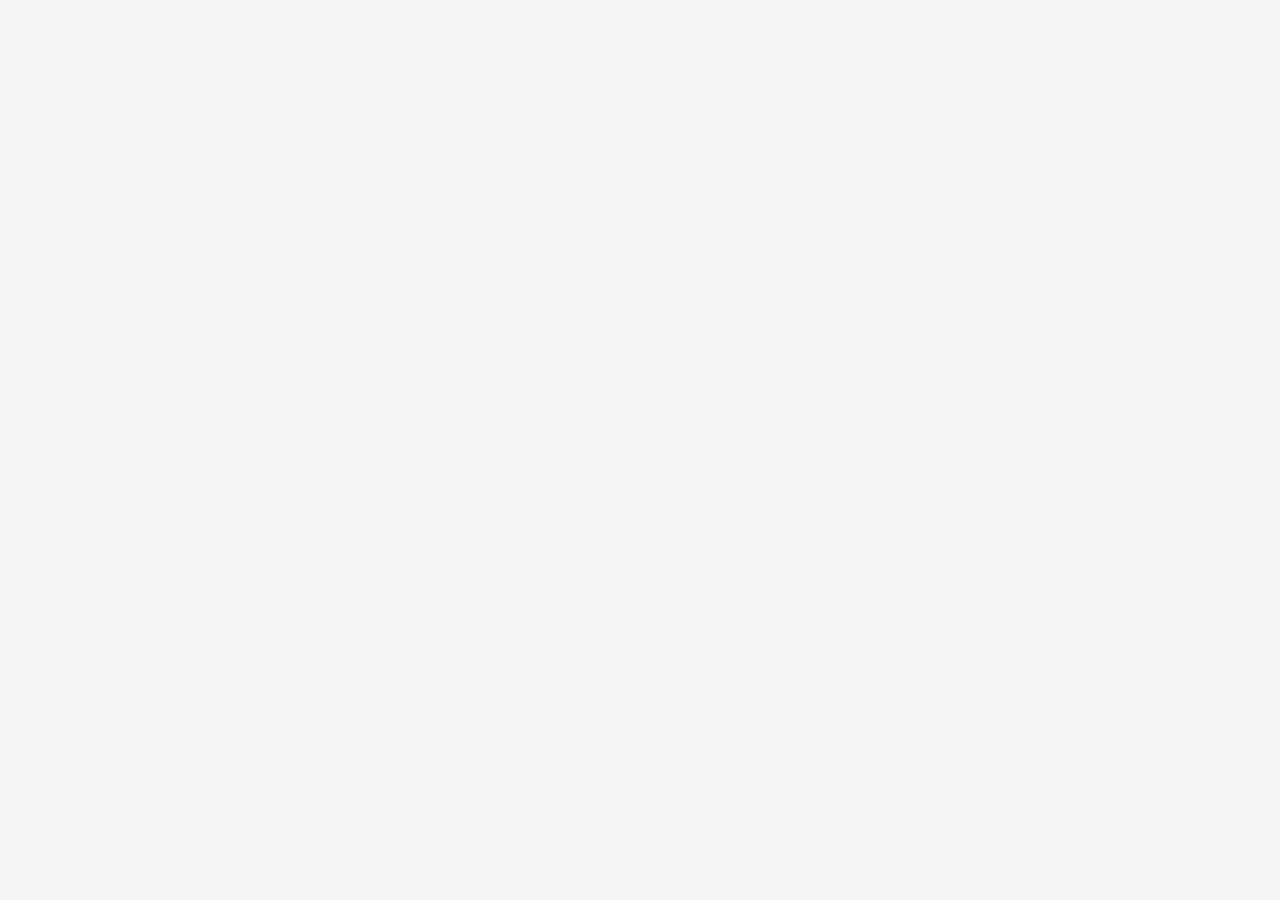
==== client/index.html @ 18a8b595 "Bootstrap login page" ====
<!doctype html>
<html lang="en">
<head>
    <meta charset="UTF-8">
    <title>MCQ Manager</title>

    <link href="css/bootstrap.css" rel="stylesheet">
    <link href="css/floating-labels.css" rel="stylesheet">
</head>
<body>



<div class="form-signin">
    <div id="disconnect_div" class="text-center mb-4"  style="display: none">
        <button type="button" class="btn btn-warning" id="disconnect"> Deconnexion</button>
    </div>

    <div id="login-form" style="display: none">
        <div class="text-center mb-4">
            <h1 class="h3 mb-3 font-weight-normal">MCQ Login</h1>
        </div>

        <div class="form-label-group">
            <input type="text" id="username" class="form-control" placeholder="Username" required autofocus>
            <label for="username">Username</label>
        </div>

        <div class="form-label-group">
            <input type="password" id="password" class="form-control" placeholder="Password" required>
            <label for="password">Password</label>
        </div>

        <button class="btn btn-lg btn-primary btn-block" id="login-send">Sign in</button>
    </div>
</div>

<script src="js/jquery.min.js"></script>
<script src="js/bootstrap.min.js"></script>
<script src="js/ajax.js"></script>
<script src="js/js.cookie.js"></script>
<script src="js/authentication.js"></script>

</body>
</html>
---- client/css/floating-labels.css ----
html,
body {
  height: 100%;
}

body {
  display: -ms-flexbox;
  display: flex;
  -ms-flex-align: center;
  align-items: center;
  padding-top: 40px;
  padding-bottom: 40px;
  background-color: #f5f5f5;
}

.form-signin {
  width: 100%;
  max-width: 420px;
  padding: 15px;
  margin: auto;
}

.form-label-group {
  position: relative;
  margin-bottom: 1rem;
}

.form-label-group > input,
.form-label-group > label {
  height: 3.125rem;
  padding: .75rem;
}

.form-label-group > label {
  position: absolute;
  top: 0;
  left: 0;
  display: block;
  width: 100%;
  margin-bottom: 0; /* Override default `<label>` margin */
  line-height: 1.5;
  color: #495057;
  pointer-events: none;
  cursor: text; /* Match the input under the label */
  border: 1px solid transparent;
  border-radius: .25rem;
  transition: all .1s ease-in-out;
}

.form-label-group input::-webkit-input-placeholder {
  color: transparent;
}

.form-label-group input:-ms-input-placeholder {
  color: transparent;
}

.form-label-group input::-ms-input-placeholder {
  color: transparent;
}

.form-label-group input::-moz-placeholder {
  color: transparent;
}

.form-label-group input::placeholder {
  color: transparent;
}

.form-label-group input:not(:placeholder-shown) {
  padding-top: 1.25rem;
  padding-bottom: .25rem;
}

.form-label-group input:not(:placeholder-shown) ~ label {
  padding-top: .25rem;
  padding-bottom: .25rem;
  font-size: 12px;
  color: #777;
}

/* Fallback for Edge
-------------------------------------------------- */
@supports (-ms-ime-align: auto) {
  .form-label-group > label {
    display: none;
  }
  .form-label-group input::-ms-input-placeholder {
    color: #777;
  }
}

/* Fallback for IE
-------------------------------------------------- */
@media all and (-ms-high-contrast: none), (-ms-high-contrast: active) {
  .form-label-group > label {
    display: none;
  }
  .form-label-group input:-ms-input-placeholder {
    color: #777;
  }
}
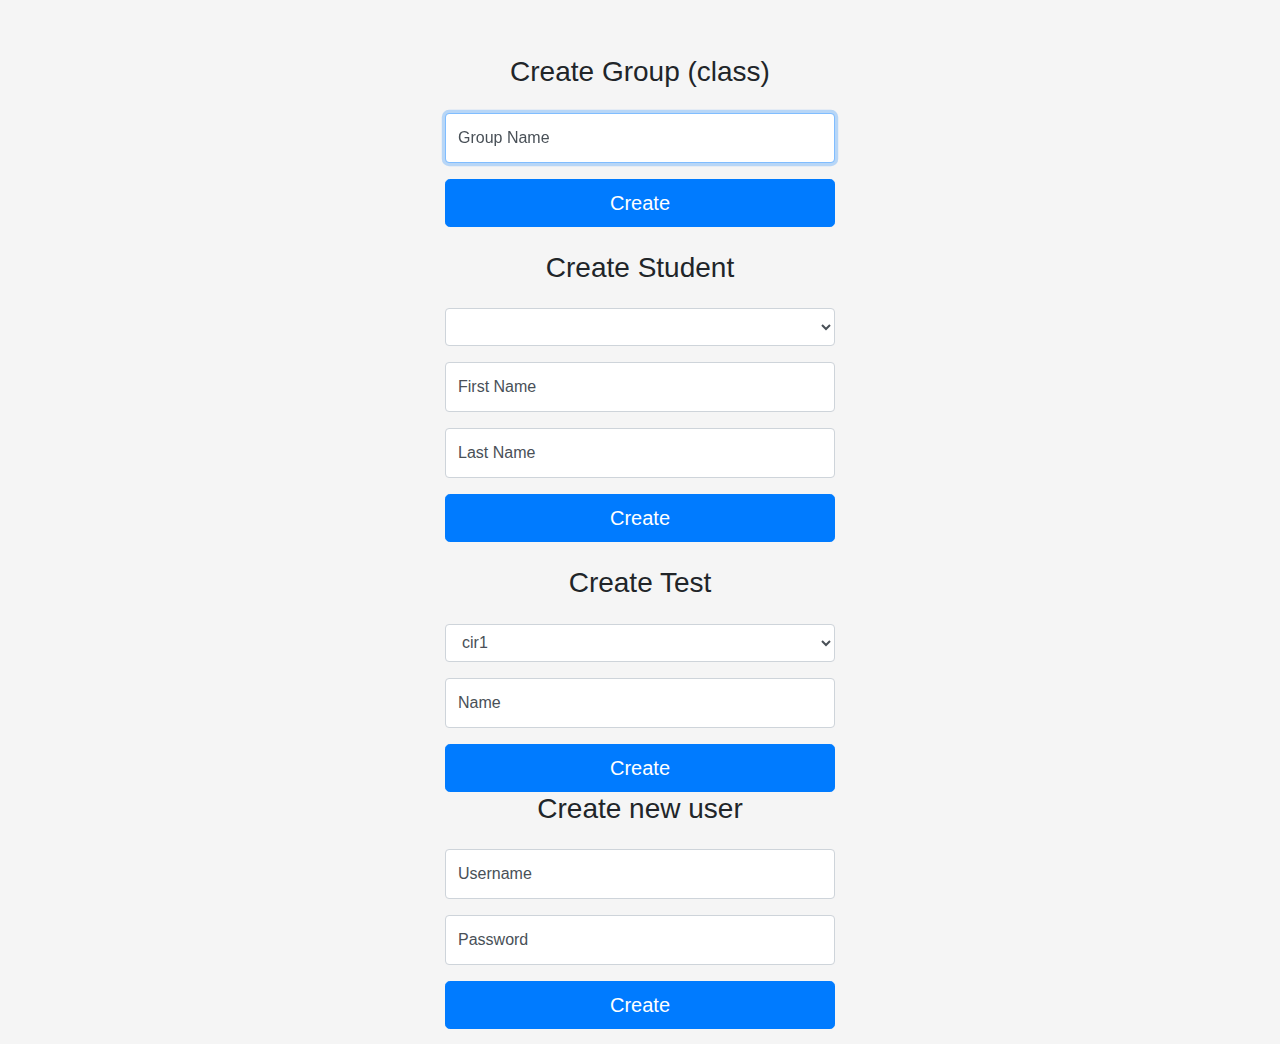
==== commit 70aaff1f: "Form" ====
--- a/client/index.html
+++ b/client/index.html
@@ -6,6 +6,8 @@
 
     <link href="css/bootstrap.css" rel="stylesheet">
     <link href="css/floating-labels.css" rel="stylesheet">
+
+    <link href="tools/gijgo/css/gijgo.min.css" rel="stylesheet" type="text/css" />
 </head>
 <body>
 
@@ -33,6 +35,90 @@
 
         <button class="btn btn-lg btn-primary btn-block" id="login-send">Sign in</button>
     </div>
+
+
+    <div id="group-form" style="display: block">
+        <div class="text-center mb-4">
+            <h1 class="h3 mb-3 font-weight-normal">Create Group (class)</h1>
+        </div>
+
+        <div class="form-label-group">
+            <input type="text" id="groupName" class="form-control" placeholder="Group name" required autofocus>
+            <label for="username">Group Name</label>
+        </div>
+
+        <button class="btn btn-lg btn-primary btn-block" id="group-send">Create</button>
+    </div>
+
+    <br>
+
+    <div id="student-form" style="display: block">
+        <div class="text-center mb-4">
+            <h1 class="h3 mb-3 font-weight-normal">Create Student</h1>
+        </div>
+
+        <div class="form-label-group">
+            <select id="student-group" class="form-control">
+            </select>
+        </div>
+
+        <div class="form-label-group">
+            <input type="text" id="studentFirstName" class="form-control" placeholder="Group name" required autofocus>
+            <label for="studentFirstName">First Name</label>
+        </div>
+
+        <div class="form-label-group">
+            <input type="text" id="studentLastName" class="form-control" placeholder="Group name" required autofocus>
+            <label for="studentLastName">Last Name</label>
+        </div>
+
+        <button class="btn btn-lg btn-primary btn-block" id="student-send">Create</button>
+    </div>
+
+    <br>
+
+    <div id="test-form" style="display: block">
+        <div class="text-center mb-4">
+            <h1 class="h3 mb-3 font-weight-normal">Create Test</h1>
+        </div>
+
+
+        <div class="form-label-group">
+            <select id="test-group" class="form-control">
+                <option id="1">cir1</option>
+                <option id="2">cir2</option>
+            </select>
+        </div>
+
+        <div class="form-label-group">
+            <input type="text" id="testName" class="form-control" placeholder="Test name" required autofocus>
+            <label for="studentFirstName">Name</label>
+        </div>
+
+        <button class="btn btn-lg btn-primary btn-block" id=test-send">Create</button>
+    </div>
+
+
+
+    <div id="admin-form" style="display: block">
+        <div class="text-center mb-4">
+            <h1 class="h3 mb-3 font-weight-normal">Create new user</h1>
+        </div>
+
+        <div class="form-label-group">
+            <input type="text" id="adminName" class="form-control" placeholder="Username" required autofocus>
+            <label for="username">Username</label>
+        </div>
+
+        <div class="form-label-group">
+            <input type="password" id="adminPassword" class="form-control" placeholder="Password" required>
+            <label for="password">Password</label>
+        </div>
+
+        <button class="btn btn-lg btn-primary btn-block" id="admin-send">Create</button>
+    </div>
+
+
 </div>
 
 <script src="js/jquery.min.js"></script>
@@ -40,6 +126,9 @@
 <script src="js/ajax.js"></script>
 <script src="js/js.cookie.js"></script>
 <script src="js/authentication.js"></script>
+<script src="js/client.js"></script>
+<script src="tools/gijgo/js/gijgo.min.js" type="text/javascript"></script>
+
 
 </body>
 </html>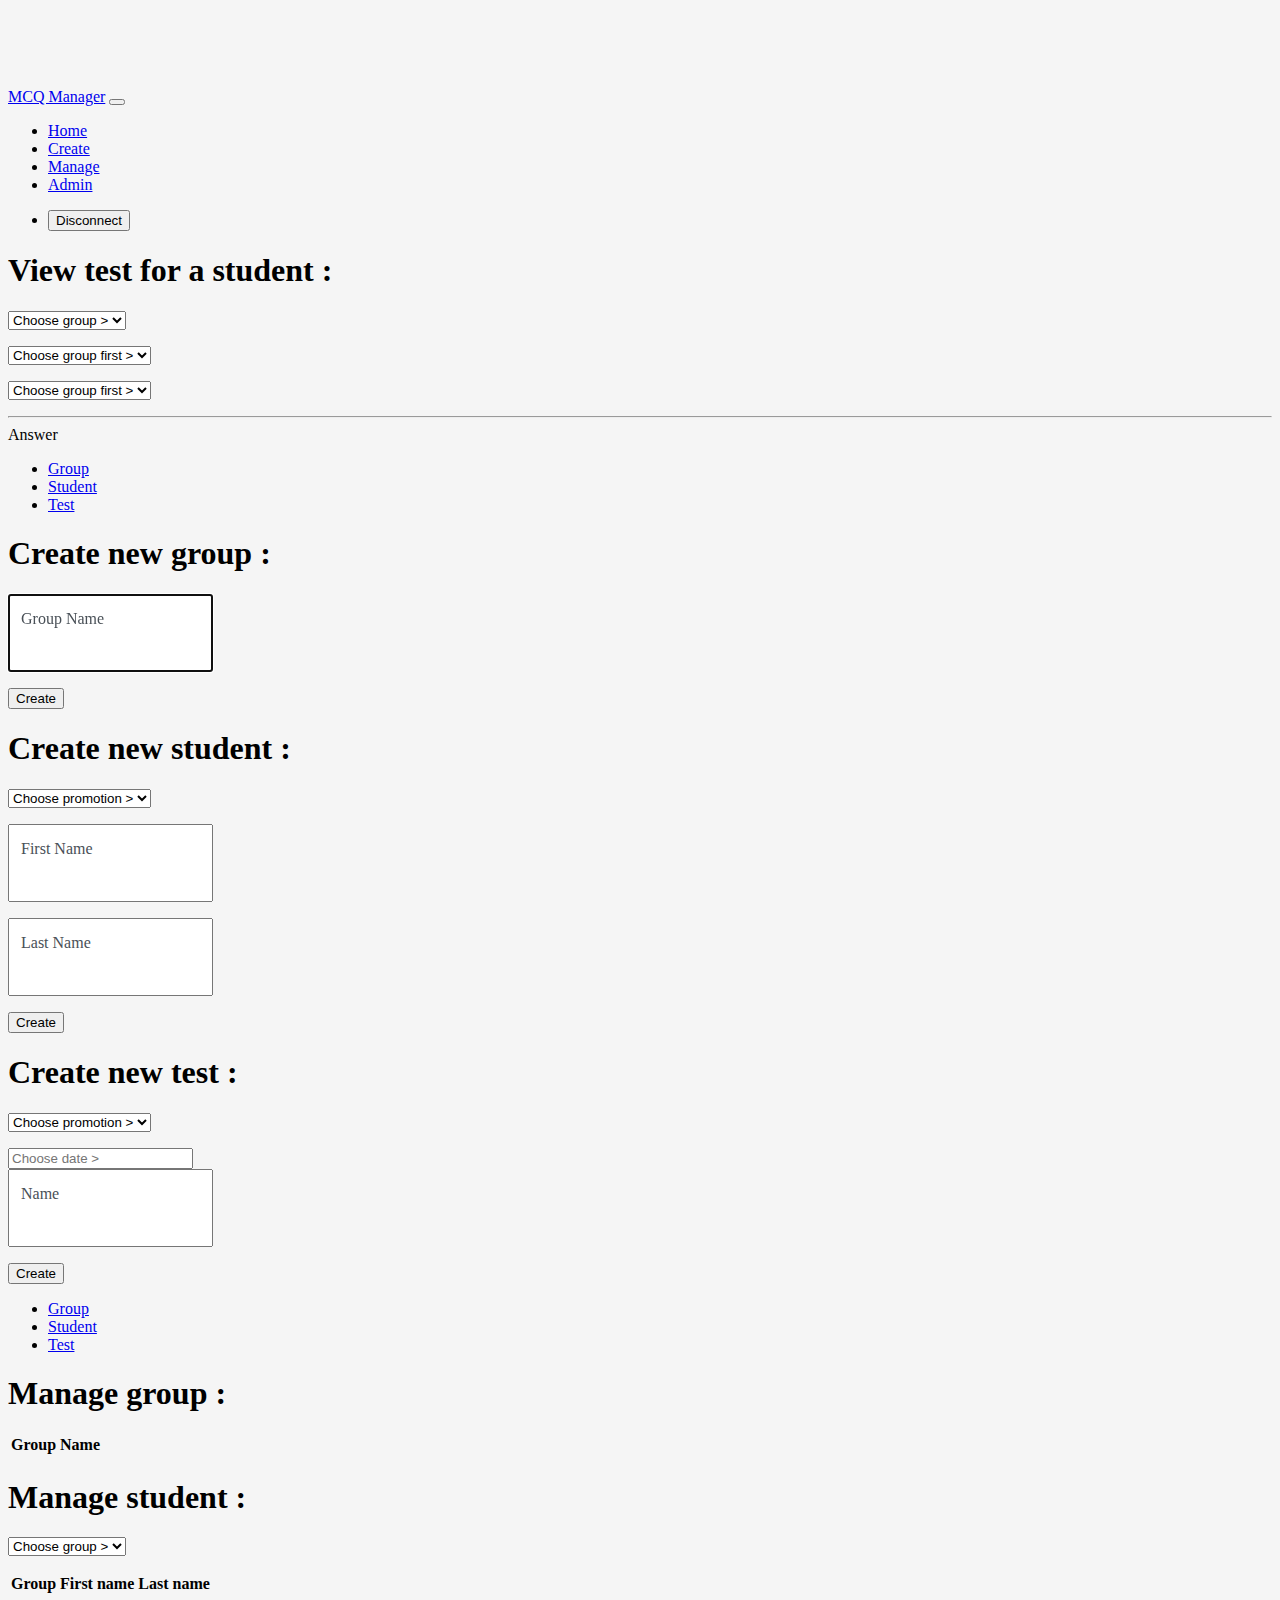
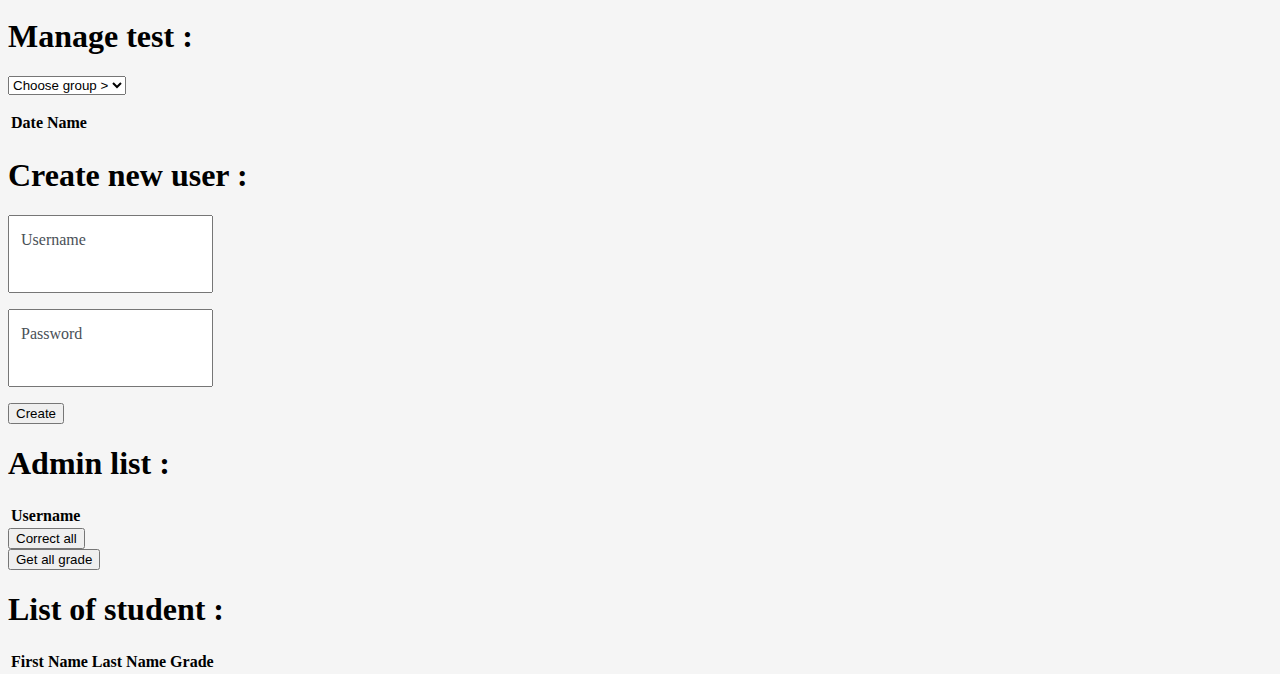
==== commit 8dba6c66: "Merge branch 'master' of https://github.com/maximenrb/MCQ_Manager" ====
--- a/client/index.html
+++ b/client/index.html
@@ -1,134 +1,469 @@
-<!doctype html>
+<!DOCTYPE html>
 <html lang="en">
 <head>
     <meta charset="UTF-8">
-    <title>MCQ Manager</title>
-
-    <link href="css/bootstrap.css" rel="stylesheet">
+    <title>Tab</title>
+
+    <link rel="stylesheet" href="tools/iziToast/dist/css/iziToast.min.css">
+
+    <link rel="stylesheet" href="css/bootstrap.min.css">
     <link href="css/floating-labels.css" rel="stylesheet">
 
-    <link href="tools/gijgo/css/gijgo.min.css" rel="stylesheet" type="text/css" />
+    <link rel="stylesheet" href="tools/gijgo/css/bootstrap_4.0.0.min.css">
+    <link href="tools/gijgo/css/gijgo.min.css" rel="stylesheet" type="text/css"/>
+
+    <style>
+        #main-page {
+            padding-top: 80px; /* Whatever the height of your navbar is; the
+                             default is 50px */
+        }
+    </style>
 </head>
 <body>
 
-
-
-<div class="form-signin">
-    <div id="disconnect_div" class="text-center mb-4"  style="display: none">
-        <button type="button" class="btn btn-warning" id="disconnect"> Deconnexion</button>
-    </div>
-
-    <div id="login-form" style="display: none">
-        <div class="text-center mb-4">
-            <h1 class="h3 mb-3 font-weight-normal">MCQ Login</h1>
+<div id="main-page" style="display: block">
+    <nav class="navbar navbar-expand-md navbar-dark fixed-top bg-primary" >
+        <a class="navbar-brand" href="#">MCQ Manager</a>
+        <button class="navbar-toggler" type="button" data-toggle="collapse" data-target="#navbarCollapse" aria-controls="navbarCollapse" aria-expanded="false" aria-label="Toggle navigation">
+            <span class="navbar-toggler-icon"></span>
+        </button>
+
+        <div class="collapse navbar-collapse nav-pills" id="navbarCollapse" role="tablist" style="justify-content: space-between">
+
+            <ul class="navbar-nav nav">
+                <li class="nav-item">
+                    <a class="nav-link active" data-toggle="pill" href="#home" role="tab">Home</a>
+                </li>
+
+                <li class="nav-item">
+                    <a class="nav-link" data-toggle="pill" href="#create" role="tab">Create</a>
+                </li>
+
+                <li class="nav-item">
+                    <a class="nav-link" data-toggle="pill" href="#manage" role="tab">Manage</a>
+                </li>
+
+                <li class="nav-item">
+                    <a class="nav-link" data-toggle="pill" href="#admin" id="adminNav" role="tab">Admin</a>
+                </li>
+            </ul>
+
+            <ul class="navbar-nav nav">
+                <li class="nav-item">
+                    <button class="btn btn-outline-danger" id="disconnect_btn" type="submit">Disconnect</button>
+                </li>
+            </ul>
         </div>
-
-        <div class="form-label-group">
-            <input type="text" id="username" class="form-control" placeholder="Username" required autofocus>
-            <label for="username">Username</label>
+    </nav>
+
+    <main role="main" class="container">
+
+        <div class="page-content tab-content" style="display: block">
+
+            <!--    Home part    -->
+
+            <div class="card tab-pane fade show active" id="home" role="tabpanel">
+
+                <div class="card-body tab-content">
+                    <div class="text-center mb-4">
+                        <h1 class="h3 mb-3 font-weight-normal">View test for a student :</h1>
+                    </div>
+
+                    <div class="form-label-group">
+                        <select id="home_group" class="form-control">
+                            <option selected disabled>Choose group ></option>
+                        </select>
+                    </div>
+
+                    <div class="form-label-group">
+                        <select id="home_student" class="form-control">
+                            <option selected disabled>Choose group first ></option>
+                        </select>
+                    </div>
+
+                    <div class="form-label-group">
+                        <select id="home_test" class="form-control">
+                            <option selected disabled>Choose group first ></option>
+                        </select>
+                    </div>
+
+                    <hr>
+
+                    <div class="row">
+                        <div class="col-7" id="testPicture_div">
+                        </div>
+
+                        <div class="col">
+                            <div class="row" id="row_answer">
+                                <div class="col-1" id="col_question">
+
+                                    <div class="d-flex flex-column align-items-center col-12">
+                                        <div>Answer</div>
+                                    </div>
+
+                                </div>
+                            </div>
+
+                        </div>
+                    </div>
+
+
+                </div>
+
+            </div>
+
+            <!--    Creation form part    -->
+
+            <div class="card tab-pane fade" id="create" role="tabpanel">
+                <div class="card-header">
+                    <ul class="nav nav-pills" role="tablist">
+                        <li class="nav-item">
+                            <a class="nav-link active" id="group_createBtn" data-toggle="pill" href="#create-group" role="tab">Group</a>
+                        </li>
+
+                        <li class="nav-item">
+                            <a class="nav-link" id="student_createBtn" data-toggle="pill" href="#create-student" role="tab">Student</a>
+                        </li>
+
+                        <li class="nav-item">
+                            <a class="nav-link" id="test_createBtn" data-toggle="pill" href="#create-test" role="tab">Test</a>
+                        </li>
+                    </ul>
+
+                </div>
+
+                <div class="card-body tab-content">
+
+                    <!--    Create group form    -->
+
+                    <div class="tab-pane fade show active" id="create-group" role="tabpanel">
+
+                        <div class="text-center mb-4">
+                            <h1 class="h3 mb-3 font-weight-normal">Create new group :</h1>
+                        </div>
+
+                        <div class="form-label-group">
+                            <input type="text" id="groupName" class="form-control" placeholder="Group name" required autofocus>
+                            <label for="groupName">Group Name</label>
+                        </div>
+
+                        <button class="btn btn-lg btn-outline-success btn-block" id="group_send">Create</button>
+                    </div>
+
+                    <!--    Create student form    -->
+
+                    <div class="tab-pane fade" id="create-student" role="tabpanel">
+
+                        <div class="text-center mb-4">
+                            <h1 class="h3 mb-3 font-weight-normal">Create new student :</h1>
+                        </div>
+
+                        <div class="form-label-group">
+                            <select id="student_group" class="form-control">
+                                <option selected disabled>Choose promotion ></option>
+                            </select>
+                        </div>
+
+                        <div class="form-label-group">
+                            <input type="text" id="studentFirstName" class="form-control" placeholder="Group name"  required autofocus>
+                            <label for="studentFirstName">First Name</label>
+                        </div>
+
+                        <div class="form-label-group">
+                            <input type="text" id="studentLastName" class="form-control" placeholder="Group name" required autofocus>
+                            <label for="studentLastName">Last Name</label>
+                        </div>
+
+                        <button class="btn btn-lg btn-outline-success btn-block" id="student_send">Create</button>
+                    </div>
+
+                    <!--    Create test form    -->
+
+                    <div class="tab-pane fade" id="create-test" role="tabpanel">
+
+                        <div class="text-center mb-4">
+                            <h1 class="h3 mb-3 font-weight-normal">Create new test :</h1>
+                        </div>
+
+                        <div class="form-label-group">
+                            <select id="test_group" class="form-control">
+                                <option selected disabled>Choose promotion ></option>
+                            </select>
+                        </div>
+
+                        <div class="text-center mb-4">
+                            <input class="datepicker" id="createTest_date" placeholder="Choose date >"/>
+                        </div>
+
+                        <div class="form-label-group">
+                            <input type="text" id="testName" class="form-control" placeholder="Test name" required autofocus>
+                            <label for="studentFirstName">Name</label>
+                        </div>
+
+                        <button class="btn btn-lg btn-outline-success btn-block" id="test_send">Create</button>
+
+                    </div>
+                </div>
+            </div>
+
+            <!--    Management part    -->
+
+            <div class="card tab-pane fade" id="manage" role="tabpanel">
+                <div class="card-header">
+                    <ul class="nav nav-pills" role="tablist">
+                        <li class="nav-item">
+                            <a class="nav-link active" id="group_manageBtn" data-toggle="pill" href="#manage-group" role="tab">Group</a>
+                        </li>
+
+                        <li class="nav-item">
+                            <a class="nav-link" id="student_manageBtn" data-toggle="pill" href="#manage-student" role="tab">Student</a>
+                        </li>
+
+                        <li class="nav-item">
+                            <a class="nav-link" id="test_manageBtn" data-toggle="pill" href="#manage-test" role="tab">Test</a>
+                        </li>
+                    </ul>
+
+                </div>
+
+                <div class="card-body tab-content">
+
+                    <!--    Manage group part   -->
+
+                    <div class="tab-pane fade show active" id="manage-group" role="tabpanel">
+                        <div class="panel-body">
+                            <div class="text-center mb-4">
+                                <h1 class="h3 mb-3 font-weight-normal">Manage group :</h1>
+                            </div>
+
+                            <table class="table table-striped">
+                                <thead>
+                                <tr>
+                                    <th scope="col">Group Name</th>
+                                    <th scope="col"></th>
+                                    <th scope="col"></th>
+                                </tr>
+                                </thead>
+                                <tbody id="group_tbody">
+
+                                </tbody>
+                            </table>
+                        </div>
+                    </div>
+
+                    <!--    Manage student part   -->
+
+                    <div class="tab-pane fade" id="manage-student" role="tabpanel">
+                        <div class="panel-body">
+                            <div class="text-center mb-4">
+                                <h1 class="h3 mb-3 font-weight-normal">Manage student :</h1>
+                            </div>
+
+                            <div class="form-label-group">
+                                <select id="group_manageStudentSelector" class="form-control">
+                                    <option selected disabled>Choose group ></option>
+                                </select>
+                            </div>
+
+                            <table class="table table-striped">
+                                <thead>
+                                <tr>
+                                    <th scope="col">Group</th>
+                                    <th scope="col">First name</th>
+                                    <th scope="col">Last name</th>
+                                    <th scope="col"></th>
+                                    <th scope="col"></th>
+                                </tr>
+                                </thead>
+                                <tbody id="student_tbody">
+
+                                </tbody>
+                            </table>
+                        </div>
+
+                    </div>
+
+                    <!--    Manage test part   -->
+
+                    <div class="tab-pane fade" id="manage-test" role="tabpanel">
+                        <div class="panel-body">
+                            <div class="text-center mb-4">
+                                <h1 class="h3 mb-3 font-weight-normal">Manage test :</h1>
+                            </div>
+
+                            <div class="form-label-group">
+                                <select id="group_manageTestSelector" class="form-control">
+                                    <option selected disabled>Choose group ></option>
+                                </select>
+                            </div>
+
+                            <table class="table table-striped">
+                                <thead>
+                                <tr>
+                                    <th scope="col">Date</th>
+                                    <th scope="col">Name</th>
+                                    <th scope="col"></th>
+                                    <th scope="col"></th>
+                                </tr>
+                                </thead>
+                                <tbody id="test_tbody">
+
+                                </tbody>
+                            </table>
+                        </div>
+                    </div>
+                </div>
+            </div>
+
+            <!--    Admin part (user management)   -->
+
+            <div class="tab-pane fade" role="tabpanel" id="admin">
+                <div class="card">
+
+                    <div class="card-body tab-content">
+                        <div class="text-center mb-4">
+                            <h1 class="h3 mb-3 font-weight-normal">Create new user :</h1>
+                        </div>
+
+                        <div class="form-label-group">
+                            <input type="text" id="adminName" class="form-control" placeholder="Username" required autofocus>
+                            <label for="adminName">Username</label>
+                        </div>
+
+                        <div class="form-label-group">
+                            <input type="password" id="adminPassword" class="form-control" placeholder="Password" required>
+                            <label for="adminPassword">Password</label>
+                        </div>
+
+                        <button class="btn btn-lg btn-primary btn-block" id="admin_send">Create</button>
+                    </div>
+                </div>
+
+                <div class="card mt-3">
+
+                    <div class="card-body tab-content">
+                        <div class="text-center mb-4">
+                            <h1 class="h3 mb-3 font-weight-normal">Admin list :</h1>
+                        </div>
+
+                        <table class="table table-striped">
+                            <thead>
+                            <tr>
+                                <th scope="col">Username</th>
+                                <th scope="col"></th>
+                                <th scope="col"></th>
+                            </tr>
+                            </thead>
+                            <tbody id="admin_tbody">
+
+                            </tbody>
+                        </table>
+
+                    </div>
+                </div>
+            </div>
         </div>
 
-        <div class="form-label-group">
-            <input type="password" id="password" class="form-control" placeholder="Password" required>
-            <label for="password">Password</label>
+
+
+        <div class="page-content tab-content" style="display: block;">
+
+            <div class="card tab-pane fade show active" id="manageTest" role="tabpanel">
+
+                <div class="card card-header">
+
+                    <div class="container">
+                        <div class="row">
+                            <div class="col">
+                                <button class="btn btn-warning" id="correct_allBtn">Correct all</button>
+                            </div>
+
+                            <div class="col">
+                                <button class="btn btn-primary" id="grade_allBtn">Get all grade</button>
+                            </div>
+                        </div>
+                    </div>
+                </div>
+
+                <div class="card-body tab-content">
+                    <div class="text-center mb-4">
+                        <h1 class="h3 mb-3 font-weight-normal">List of student :</h1>
+                    </div>
+
+                    <table class="table table-striped">
+                        <thead>
+                        <tr>
+                            <th scope="col">First Name</th>
+                            <th scope="col">Last Name</th>
+                            <th scope="col">Grade</th>
+                            <th scope="col"></th>
+                            <th scope="col"></th>
+                        </tr>
+                        </thead>
+                        <tbody id="testStudent_tbody">
+
+                        </tbody>
+                    </table>
+                </div>
+            </div>
         </div>
-
-        <button class="btn btn-lg btn-primary btn-block" id="login-send">Sign in</button>
-    </div>
-
-
-    <div id="group-form" style="display: block">
-        <div class="text-center mb-4">
-            <h1 class="h3 mb-3 font-weight-normal">Create Group (class)</h1>
-        </div>
-
-        <div class="form-label-group">
-            <input type="text" id="groupName" class="form-control" placeholder="Group name" required autofocus>
-            <label for="username">Group Name</label>
-        </div>
-
-        <button class="btn btn-lg btn-primary btn-block" id="group-send">Create</button>
-    </div>
-
-    <br>
-
-    <div id="student-form" style="display: block">
-        <div class="text-center mb-4">
-            <h1 class="h3 mb-3 font-weight-normal">Create Student</h1>
-        </div>
-
-        <div class="form-label-group">
-            <select id="student-group" class="form-control">
-            </select>
-        </div>
-
-        <div class="form-label-group">
-            <input type="text" id="studentFirstName" class="form-control" placeholder="Group name" required autofocus>
-            <label for="studentFirstName">First Name</label>
-        </div>
-
-        <div class="form-label-group">
-            <input type="text" id="studentLastName" class="form-control" placeholder="Group name" required autofocus>
-            <label for="studentLastName">Last Name</label>
-        </div>
-
-        <button class="btn btn-lg btn-primary btn-block" id="student-send">Create</button>
-    </div>
-
-    <br>
-
-    <div id="test-form" style="display: block">
-        <div class="text-center mb-4">
-            <h1 class="h3 mb-3 font-weight-normal">Create Test</h1>
-        </div>
-
-
-        <div class="form-label-group">
-            <select id="test-group" class="form-control">
-                <option id="1">cir1</option>
-                <option id="2">cir2</option>
-            </select>
-        </div>
-
-        <div class="form-label-group">
-            <input type="text" id="testName" class="form-control" placeholder="Test name" required autofocus>
-            <label for="studentFirstName">Name</label>
-        </div>
-
-        <button class="btn btn-lg btn-primary btn-block" id=test-send">Create</button>
-    </div>
-
-
-
-    <div id="admin-form" style="display: block">
-        <div class="text-center mb-4">
-            <h1 class="h3 mb-3 font-weight-normal">Create new user</h1>
-        </div>
-
-        <div class="form-label-group">
-            <input type="text" id="adminName" class="form-control" placeholder="Username" required autofocus>
-            <label for="username">Username</label>
-        </div>
-
-        <div class="form-label-group">
-            <input type="password" id="adminPassword" class="form-control" placeholder="Password" required>
-            <label for="password">Password</label>
-        </div>
-
-        <button class="btn btn-lg btn-primary btn-block" id="admin-send">Create</button>
-    </div>
-
-
-</div>
+    </main>
+
 
 <script src="js/jquery.min.js"></script>
+<script src="js/bootstrap.bundle.min.js"></script>
 <script src="js/bootstrap.min.js"></script>
+
+<script src="tools/iziToast/dist/js/iziToast.min.js" type="text/javascript"></script>
+
+<script src="js/js.cookie.js"></script>
 <script src="js/ajax.js"></script>
-<script src="js/js.cookie.js"></script>
 <script src="js/authentication.js"></script>
-<script src="js/client.js"></script>
+<script src="js/client-final.js"></script>
+
 <script src="tools/gijgo/js/gijgo.min.js" type="text/javascript"></script>
 
+<script>
+    $('.datepicker').datepicker({
+        uiLibrary: 'bootstrap4'
+    });
+</script>
+
+<script>
+    let nbAnswer = 5;
+    let nbQuestion = 10;
+
+    for(let column = 0; column <= nbAnswer; column++) {
+        if (column !== 0) {
+            $('#row_answer').append(
+                '<div class="col" id="col_answer' + column + '">' +
+                '<div class="d-flex flex-column align-items-center col">' + column +
+                '</div>' +
+                '</div>'
+            );
+        }
+
+        for(let line = 1; line <=nbQuestion; line++) {
+
+            if(column === 0) {
+                $('#col_question').append(
+                    '<div class="d-flex flex-column align-items-baseline col">Q' + line +'</div>'
+                );
+            } else {
+                $('#col_answer' + column).append(
+                '<div class="custom-control custom-checkbox">' +
+                    '<input type="checkbox" class="custom-control-input" id="Q' + column + 'A' + line +'">' +
+                    '<label class="custom-control-label" for="Q' + column + 'A' + line +'"></label>' +
+                    '</div>'
+                );
+            }
+        }
+    }
+
+// TODO : Requete a chaque clique sur case ou bouton valider ?
+
+
+</script>
 
 </body>
 </html>--- a/client/css/floating-labels.css
+++ b/client/css/floating-labels.css
@@ -1,15 +1,8 @@
-html,
-body {
-  height: 100%;
-}
+html, body {
+    height: 100%;
+  }
 
 body {
-  display: -ms-flexbox;
-  display: flex;
-  -ms-flex-align: center;
-  align-items: center;
-  padding-top: 40px;
-  padding-bottom: 40px;
   background-color: #f5f5f5;
 }
 
@@ -30,6 +23,7 @@
   height: 3.125rem;
   padding: .75rem;
 }
+
 
 .form-label-group > label {
   position: absolute;
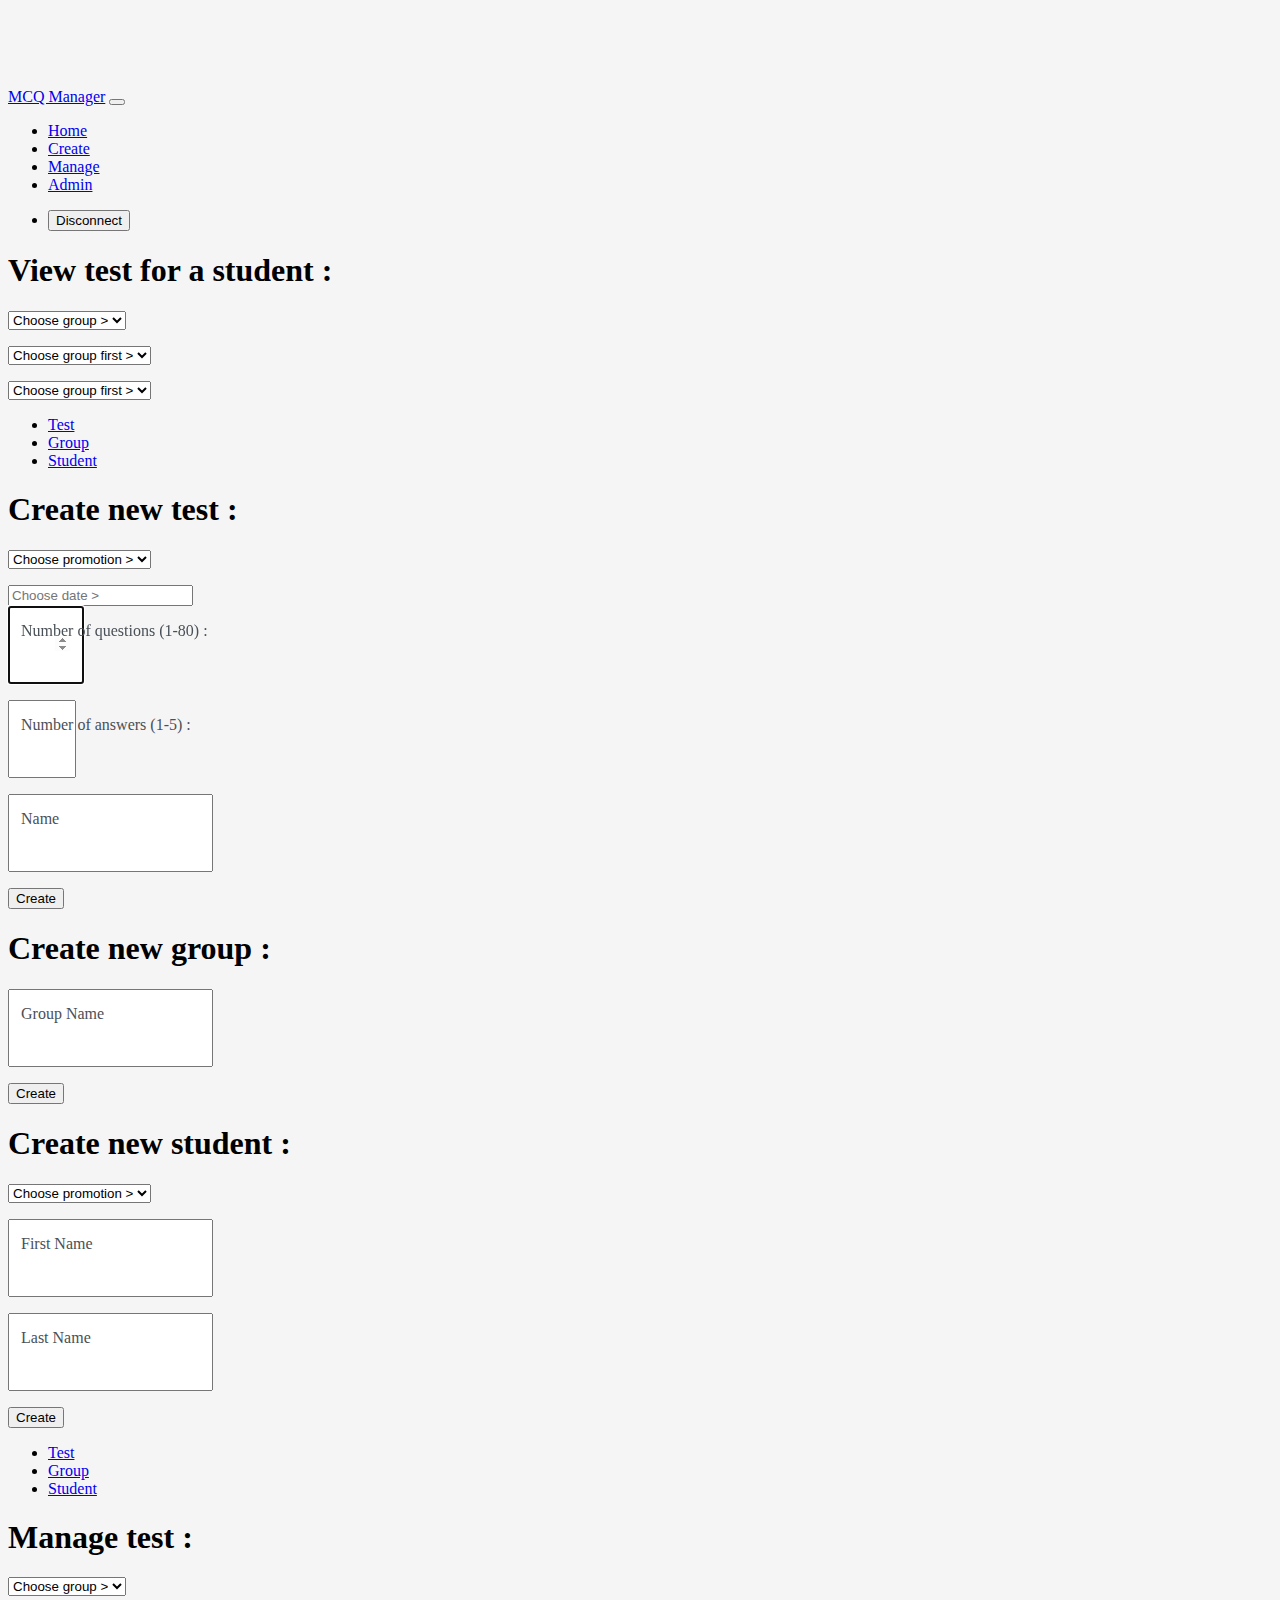
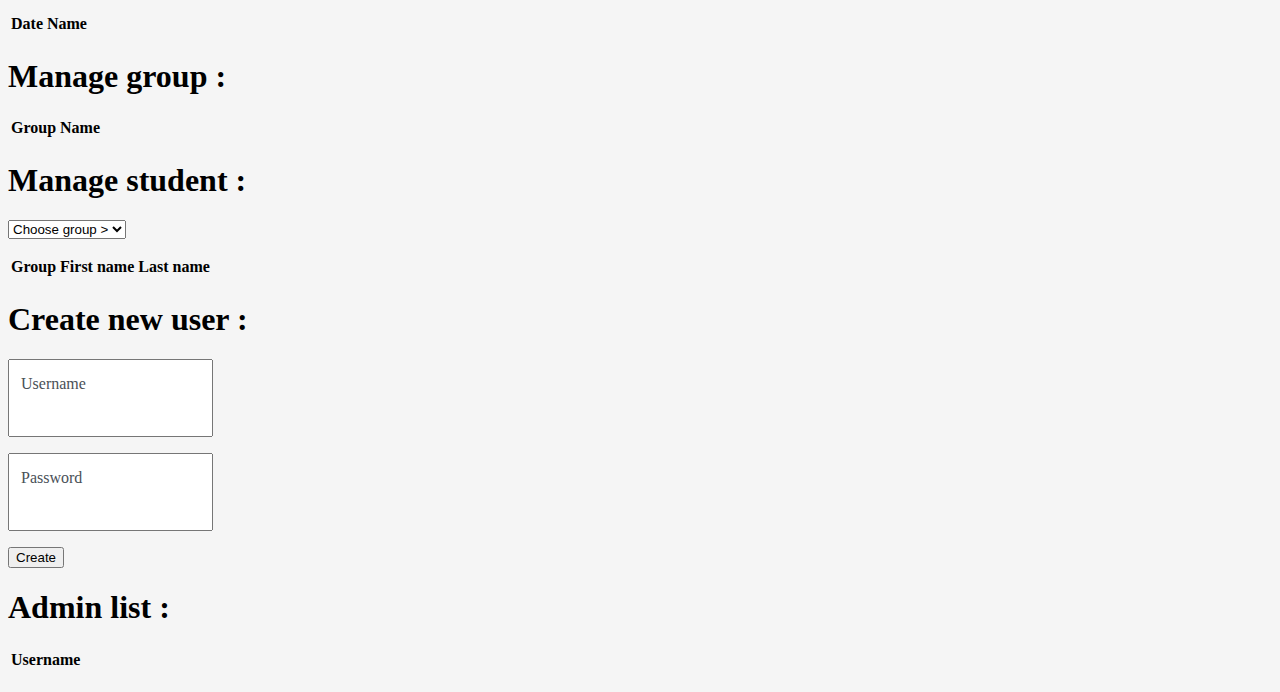
==== commit cae6275c: "Update" ====
--- a/client/index.html
+++ b/client/index.html
@@ -12,10 +12,13 @@
     <link rel="stylesheet" href="tools/gijgo/css/bootstrap_4.0.0.min.css">
     <link href="tools/gijgo/css/gijgo.min.css" rel="stylesheet" type="text/css"/>
 
+    <link rel="stylesheet" href="css/checkbox.css">
+
     <style>
         #main-page {
             padding-top: 80px; /* Whatever the height of your navbar is; the
                              default is 50px */
+            padding-bottom: 20px;
         }
     </style>
 </head>
@@ -87,22 +90,35 @@
                         </select>
                     </div>
 
-                    <hr>
-
-                    <div class="row">
-                        <div class="col-7" id="testPicture_div">
-                        </div>
-
-                        <div class="col">
-                            <div class="row" id="row_answer">
-                                <div class="col-1" id="col_question">
-
-                                    <div class="d-flex flex-column align-items-center col-12">
-                                        <div>Answer</div>
-                                    </div>
-
-                                </div>
-                            </div>
+                    <div id="test_showDiv" style="display: none;">
+                        <hr>
+
+                        <div class="loader" id="load_testWidget" style="display: none; margin: auto"></div>
+
+                        <div class="row">
+
+                            <div class="col-7" id="testPicture_div" style="display: none;">
+                            </div>
+
+                            <div class="col" id="testQuestion_div" style="display: none">
+                                <table class="table table-sm">
+                                    <thead>
+                                    <tr id="studentTest_tr">
+                                        <th scope="col">Answer :</th>
+                                        <th scope="col" class="text-center">1</th>
+                                        <th scope="col" class="text-center">2</th>
+                                        <th scope="col" class="text-center">3</th>
+                                        <th scope="col" class="text-center">4</th>
+                                        <th scope="col" class="text-center">5</th>
+                                    </tr>
+                                    </thead>
+
+                                    <tbody id="studentTest_tbody">
+
+                                    </tbody>
+                                </table>
+                            </div>
+
 
                         </div>
                     </div>
@@ -118,25 +134,67 @@
                 <div class="card-header">
                     <ul class="nav nav-pills" role="tablist">
                         <li class="nav-item">
-                            <a class="nav-link active" id="group_createBtn" data-toggle="pill" href="#create-group" role="tab">Group</a>
+                            <a class="nav-link active" id="test_createBtn" data-toggle="pill" href="#create-test" role="tab">Test</a>
+                        </li>
+
+                        <li class="nav-item">
+                            <a class="nav-link" id="group_createBtn" data-toggle="pill" href="#create-group" role="tab">Group</a>
                         </li>
 
                         <li class="nav-item">
                             <a class="nav-link" id="student_createBtn" data-toggle="pill" href="#create-student" role="tab">Student</a>
                         </li>
-
-                        <li class="nav-item">
-                            <a class="nav-link" id="test_createBtn" data-toggle="pill" href="#create-test" role="tab">Test</a>
-                        </li>
                     </ul>
 
                 </div>
 
                 <div class="card-body tab-content">
 
+                    <!--    Create test form    -->
+
+                    <div class="tab-pane fade show active" id="create-test" role="tabpanel">
+
+                        <div class="text-center mb-4">
+                            <h1 class="h3 mb-3 font-weight-normal">Create new test :</h1>
+                        </div>
+
+                        <div class="form-label-group">
+                            <select id="test_group" class="form-control">
+                                <option selected disabled>Choose promotion ></option>
+                            </select>
+                        </div>
+
+                        <div class="text-center mb-4">
+                            <input class="datepicker" id="createTest_date" placeholder="Choose date >"/>
+                        </div>
+
+                        <div class="container">
+                            <div class="row">
+                                <div class="col form-label-group pl-0">
+                                    <input type="number" min="1" max="80" step="1" id="nb_questions" class="form-control" placeholder="Number of questions" required autofocus>
+                                    <label for="nb_questions">Number of questions (1-80) :</label>
+                                </div>
+
+                                <div class="col form-label-group pr-0 pl-0">
+                                    <input type="number" min="1" max="5" step="1" id="nb_answers" class="form-control" placeholder="Number of answers" required autofocus>
+                                    <label for="nb_answers">Number of answers (1-5) :</label>
+                                </div>
+                            </div>
+                        </div>
+
+
+                        <div class="form-label-group">
+                            <input type="text" id="testName" class="form-control" placeholder="Test name" required autofocus>
+                            <label for="studentFirstName">Name</label>
+                        </div>
+
+                        <button class="btn btn-lg btn-outline-success btn-block" id="test_send">Create</button>
+
+                    </div>
+
                     <!--    Create group form    -->
 
-                    <div class="tab-pane fade show active" id="create-group" role="tabpanel">
+                    <div class="tab-pane fade" id="create-group" role="tabpanel">
 
                         <div class="text-center mb-4">
                             <h1 class="h3 mb-3 font-weight-normal">Create new group :</h1>
@@ -177,32 +235,7 @@
                         <button class="btn btn-lg btn-outline-success btn-block" id="student_send">Create</button>
                     </div>
 
-                    <!--    Create test form    -->
-
-                    <div class="tab-pane fade" id="create-test" role="tabpanel">
-
-                        <div class="text-center mb-4">
-                            <h1 class="h3 mb-3 font-weight-normal">Create new test :</h1>
-                        </div>
-
-                        <div class="form-label-group">
-                            <select id="test_group" class="form-control">
-                                <option selected disabled>Choose promotion ></option>
-                            </select>
-                        </div>
-
-                        <div class="text-center mb-4">
-                            <input class="datepicker" id="createTest_date" placeholder="Choose date >"/>
-                        </div>
-
-                        <div class="form-label-group">
-                            <input type="text" id="testName" class="form-control" placeholder="Test name" required autofocus>
-                            <label for="studentFirstName">Name</label>
-                        </div>
-
-                        <button class="btn btn-lg btn-outline-success btn-block" id="test_send">Create</button>
-
-                    </div>
+
                 </div>
             </div>
 
@@ -212,25 +245,56 @@
                 <div class="card-header">
                     <ul class="nav nav-pills" role="tablist">
                         <li class="nav-item">
-                            <a class="nav-link active" id="group_manageBtn" data-toggle="pill" href="#manage-group" role="tab">Group</a>
+                            <a class="nav-link active" id="test_manageBtn" data-toggle="pill" href="#manage-test" role="tab">Test</a>
+                        </li>
+
+                        <li class="nav-item">
+                            <a class="nav-link" id="group_manageBtn" data-toggle="pill" href="#manage-group" role="tab">Group</a>
                         </li>
 
                         <li class="nav-item">
                             <a class="nav-link" id="student_manageBtn" data-toggle="pill" href="#manage-student" role="tab">Student</a>
                         </li>
-
-                        <li class="nav-item">
-                            <a class="nav-link" id="test_manageBtn" data-toggle="pill" href="#manage-test" role="tab">Test</a>
-                        </li>
                     </ul>
 
                 </div>
 
                 <div class="card-body tab-content">
 
+                    <!--    Manage test part   -->
+
+                    <div class="tab-pane fade show active" id="manage-test" role="tabpanel">
+                        <div class="panel-body">
+                            <div class="text-center mb-4">
+                                <h1 class="h3 mb-3 font-weight-normal">Manage test :</h1>
+                            </div>
+
+                            <div class="form-label-group">
+                                <select id="group_manageTestSelector" class="form-control">
+                                    <option selected disabled>Choose group ></option>
+                                </select>
+                            </div>
+
+                            <table class="table table-striped">
+                                <thead>
+                                <tr>
+                                    <th scope="col">Date</th>
+                                    <th scope="col">Name</th>
+                                    <th scope="col"></th>
+                                    <th scope="col"></th>
+                                    <th scope="col"></th>
+                                </tr>
+                                </thead>
+                                <tbody id="test_tbody">
+
+                                </tbody>
+                            </table>
+                        </div>
+                    </div>
+
                     <!--    Manage group part   -->
 
-                    <div class="tab-pane fade show active" id="manage-group" role="tabpanel">
+                    <div class="tab-pane fade" id="manage-group" role="tabpanel">
                         <div class="panel-body">
                             <div class="text-center mb-4">
                                 <h1 class="h3 mb-3 font-weight-normal">Manage group :</h1>
@@ -283,35 +347,7 @@
 
                     </div>
 
-                    <!--    Manage test part   -->
-
-                    <div class="tab-pane fade" id="manage-test" role="tabpanel">
-                        <div class="panel-body">
-                            <div class="text-center mb-4">
-                                <h1 class="h3 mb-3 font-weight-normal">Manage test :</h1>
-                            </div>
-
-                            <div class="form-label-group">
-                                <select id="group_manageTestSelector" class="form-control">
-                                    <option selected disabled>Choose group ></option>
-                                </select>
-                            </div>
-
-                            <table class="table table-striped">
-                                <thead>
-                                <tr>
-                                    <th scope="col">Date</th>
-                                    <th scope="col">Name</th>
-                                    <th scope="col"></th>
-                                    <th scope="col"></th>
-                                </tr>
-                                </thead>
-                                <tbody id="test_tbody">
-
-                                </tbody>
-                            </table>
-                        </div>
-                    </div>
+
                 </div>
             </div>
 
@@ -365,38 +401,37 @@
         </div>
 
 
-
-        <div class="page-content tab-content" style="display: block;">
-
-            <div class="card tab-pane fade show active" id="manageTest" role="tabpanel">
-
+        <div id="test_view" style="display: none;">
+            <div class="card mt-3" id="manageTest">
                 <div class="card card-header">
 
                     <div class="container">
                         <div class="row">
                             <div class="col">
-                                <button class="btn btn-warning" id="correct_allBtn">Correct all</button>
+                                <button class="btn btn-warning btn-block p-1" id="correct_allBtn">Correct all</button>
                             </div>
 
                             <div class="col">
-                                <button class="btn btn-primary" id="grade_allBtn">Get all grade</button>
+                                <button class="btn btn-success btn-block p-1" id="set_scaleBtn">Set scale</button>
                             </div>
                         </div>
                     </div>
                 </div>
 
                 <div class="card-body tab-content">
+                    <div class="loader" id="load_correctionWidget" style="display: none; margin: auto"></div>
+
                     <div class="text-center mb-4">
                         <h1 class="h3 mb-3 font-weight-normal">List of student :</h1>
                     </div>
 
-                    <table class="table table-striped">
+                    <table class="table table-striped table-sm">
                         <thead>
                         <tr>
                             <th scope="col">First Name</th>
                             <th scope="col">Last Name</th>
                             <th scope="col">Grade</th>
-                            <th scope="col"></th>
+                            <th scope="col">Corrected</th>
                             <th scope="col"></th>
                         </tr>
                         </thead>
@@ -407,6 +442,46 @@
                 </div>
             </div>
         </div>
+
+        <div id="questionEdit_div" style="display: none;">
+            <div class="card mt-3">
+                <div class="card card-header">
+
+                    <div class="container">
+
+                        <div>
+                            <button class="btn btn-outline-secondary p-1" id="back_questionBtn"><-- Back</button>
+                        </div>
+
+                    </div>
+                </div>
+
+                <div class="card-body tab-content">
+                    <div class="text-center mb-4">
+                        <h1 class="h3 mb-3 font-weight-normal">List of questions :</h1>
+                    </div>
+
+                    <table class="table table-striped table-sm">
+                        <thead>
+                        <tr id="questionEdit_tr">
+                            <th scope="col">Question</th>
+                            <th scope="col">Scale</th>
+                            <th scope="col" class="text-center">1</th>
+                            <th scope="col" class="text-center">2</th>
+                            <th scope="col" class="text-center">3</th>
+                            <th scope="col" class="text-center">4</th>
+                            <th scope="col" class="text-center">5</th>
+                        </tr>
+                        </thead>
+
+                        <tbody id="questionEdit_tbody">
+
+                        </tbody>
+                    </table>
+                </div>
+            </div>
+        </div>
+
     </main>
 
 
@@ -419,7 +494,7 @@
 <script src="js/js.cookie.js"></script>
 <script src="js/ajax.js"></script>
 <script src="js/authentication.js"></script>
-<script src="js/client-final.js"></script>
+<script src="js/client.js"></script>
 
 <script src="tools/gijgo/js/gijgo.min.js" type="text/javascript"></script>
 
@@ -429,41 +504,5 @@
     });
 </script>
 
-<script>
-    let nbAnswer = 5;
-    let nbQuestion = 10;
-
-    for(let column = 0; column <= nbAnswer; column++) {
-        if (column !== 0) {
-            $('#row_answer').append(
-                '<div class="col" id="col_answer' + column + '">' +
-                '<div class="d-flex flex-column align-items-center col">' + column +
-                '</div>' +
-                '</div>'
-            );
-        }
-
-        for(let line = 1; line <=nbQuestion; line++) {
-
-            if(column === 0) {
-                $('#col_question').append(
-                    '<div class="d-flex flex-column align-items-baseline col">Q' + line +'</div>'
-                );
-            } else {
-                $('#col_answer' + column).append(
-                '<div class="custom-control custom-checkbox">' +
-                    '<input type="checkbox" class="custom-control-input" id="Q' + column + 'A' + line +'">' +
-                    '<label class="custom-control-label" for="Q' + column + 'A' + line +'"></label>' +
-                    '</div>'
-                );
-            }
-        }
-    }
-
-// TODO : Requete a chaque clique sur case ou bouton valider ?
-
-
-</script>
-
 </body>
 </html>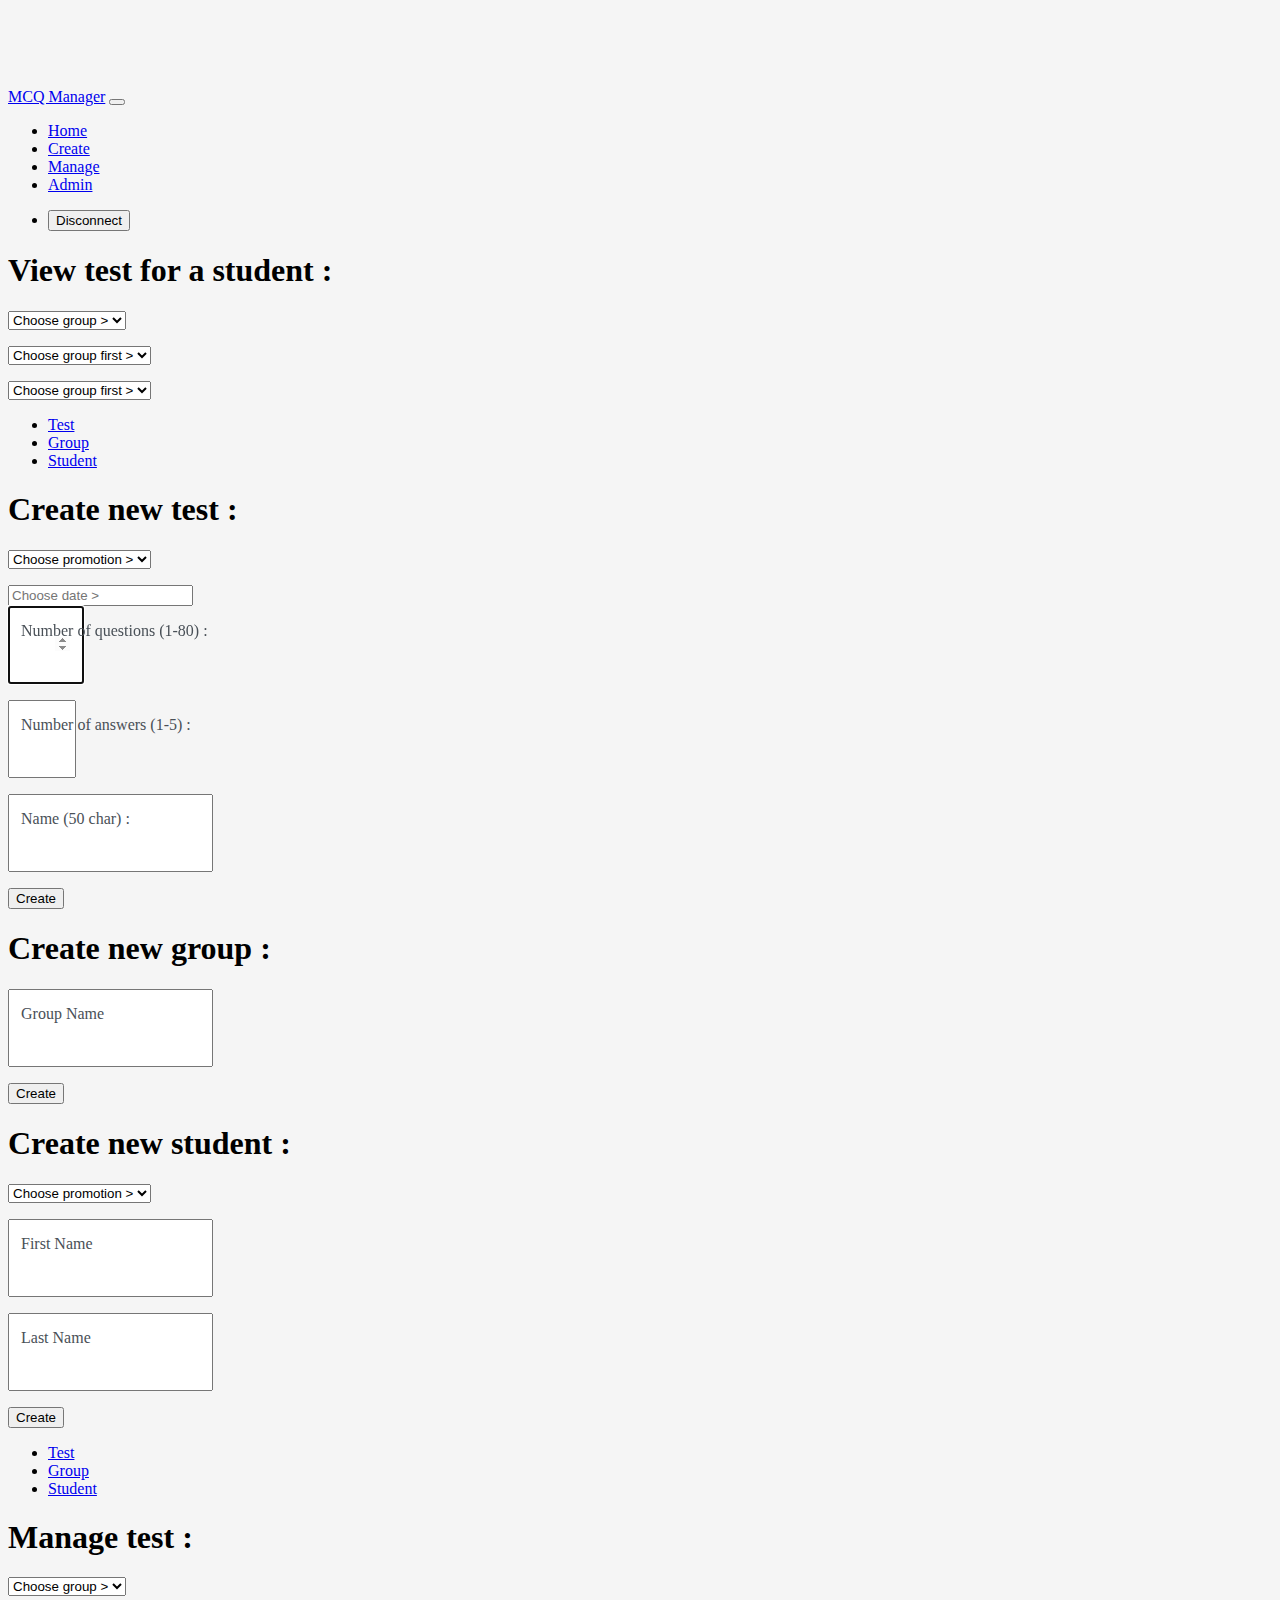
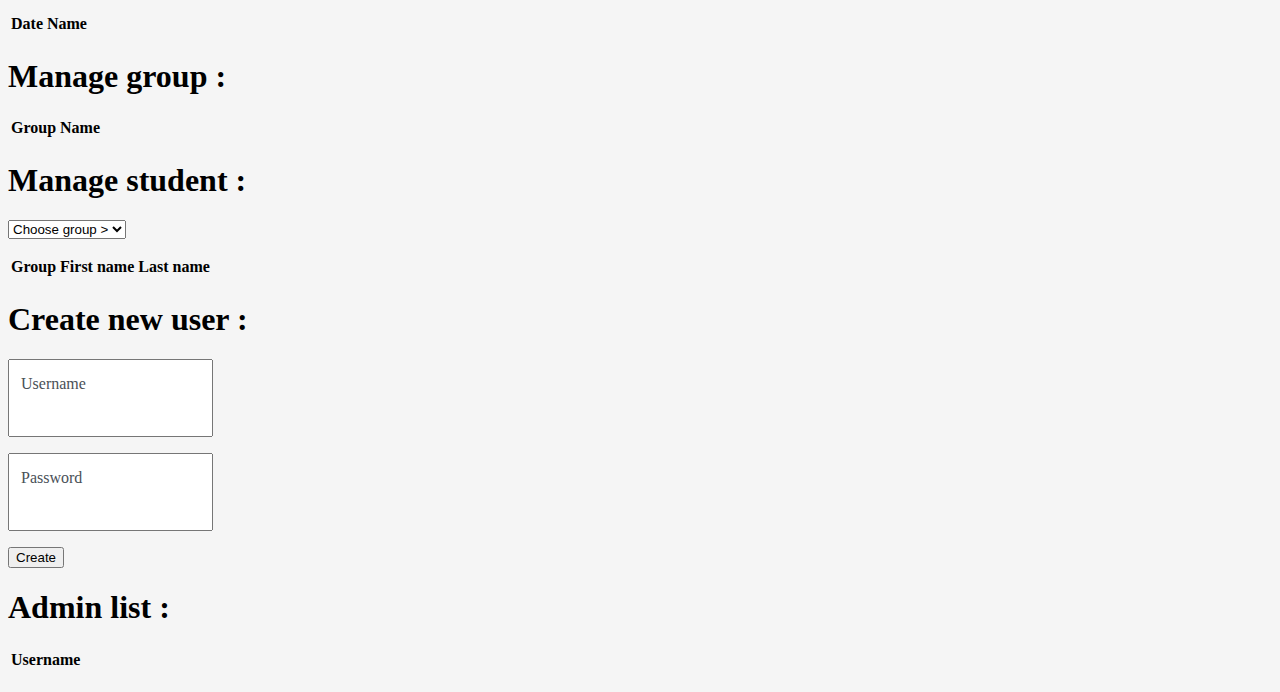
==== commit fa71c095: "Update" ====
--- a/client/index.html
+++ b/client/index.html
@@ -12,7 +12,7 @@
     <link rel="stylesheet" href="tools/gijgo/css/bootstrap_4.0.0.min.css">
     <link href="tools/gijgo/css/gijgo.min.css" rel="stylesheet" type="text/css"/>
 
-    <link rel="stylesheet" href="css/checkbox.css">
+    <link rel="stylesheet" href="css/loader.css">
 
     <style>
         #main-page {
@@ -53,7 +53,7 @@
 
             <ul class="navbar-nav nav">
                 <li class="nav-item">
-                    <button class="btn btn-outline-danger" id="disconnect_btn" type="submit">Disconnect</button>
+                    <button class="btn btn-danger" id="disconnect_btn" type="submit">Disconnect</button>
                 </li>
             </ul>
         </div>
@@ -185,7 +185,7 @@
 
                         <div class="form-label-group">
                             <input type="text" id="testName" class="form-control" placeholder="Test name" required autofocus>
-                            <label for="studentFirstName">Name</label>
+                            <label for="studentFirstName">Name (50 char) :</label>
                         </div>
 
                         <button class="btn btn-lg btn-outline-success btn-block" id="test_send">Create</button>
--- a/client/css/loader.css
+++ b/client/css/loader.css
@@ -0,0 +1,22 @@
+.loader {
+    border: 16px solid #f3f3f3; /* Light grey */
+    border-top: 16px solid #3498db; /* Blue */
+    border-radius: 50%;
+    width: 120px;
+    height: 120px;
+    animation: spin 2s linear infinite;
+}
+
+.small_loader {
+    border: 4px solid #f3f3f3; /* Light grey */
+    border-top: 4px solid #3498db; /* Blue */
+    border-radius: 50%;
+    width: 30px;
+    height: 30px;
+    animation: spin 2s linear infinite;
+}
+
+@keyframes spin {
+    0% { transform: rotate(0deg); }
+    100% { transform: rotate(360deg); }
+}